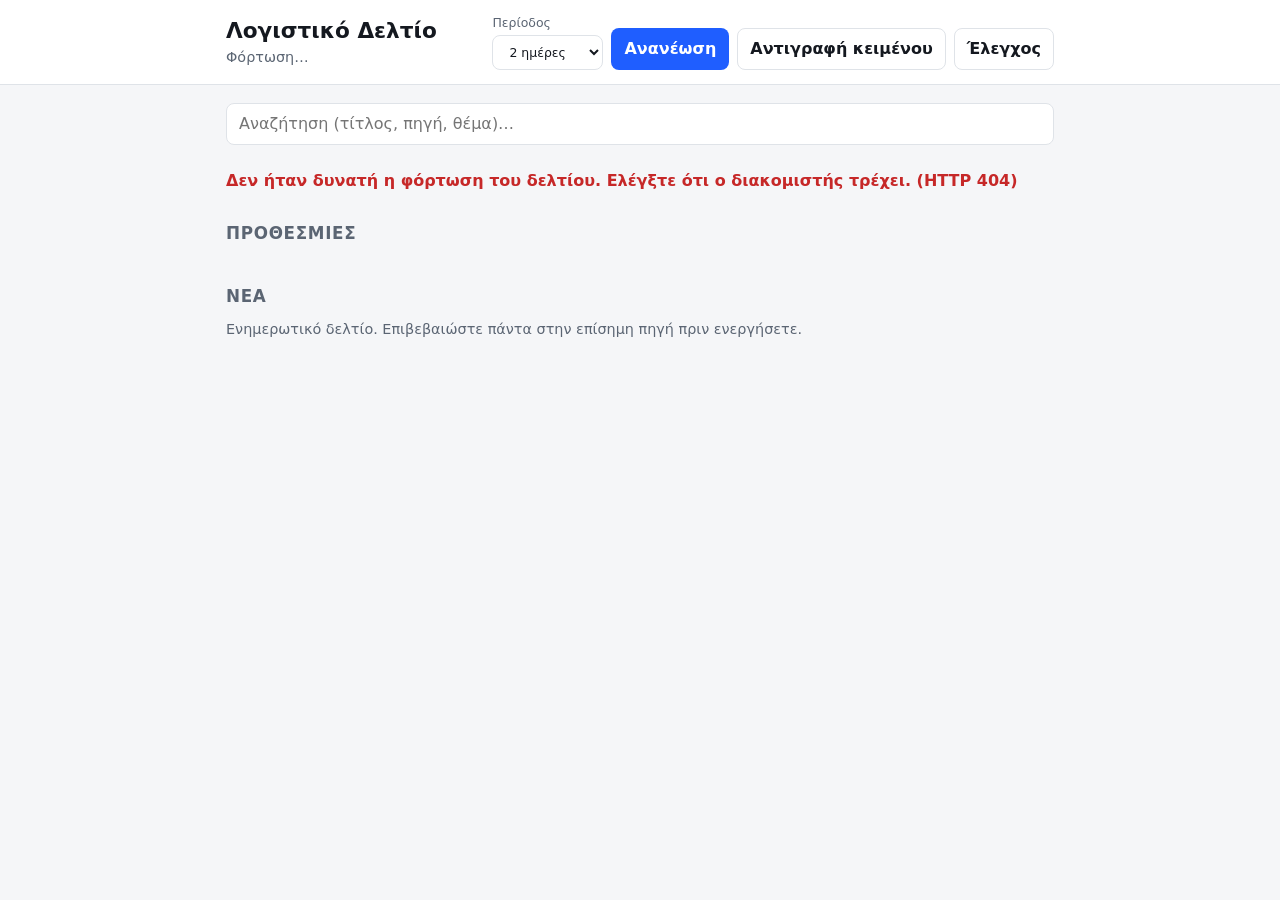
==== web/index.html @ fa8f1fe4 "Add files via upload" ====
<!doctype html>
<html lang="el">
<head>
  <meta charset="utf-8">
  <meta name="viewport" content="width=device-width, initial-scale=1">
  <title>Λογιστικό Δελτίο</title>
  <link rel="stylesheet" href="styles.css">
</head>
<body>
  <header class="top">
    <div class="wrap bar">
      <div>
        <h1>Λογιστικό Δελτίο</h1>
        <p id="subtitle" class="muted">Φόρτωση…</p>
      </div>
      <div class="actions">
        <label class="field">
          <span>Περίοδος</span>
          <select id="days">
            <option value="1">1 ημέρα</option>
            <option value="2" selected>2 ημέρες</option>
            <option value="7">7 ημέρες</option>
            <option value="14">14 ημέρες</option>
          </select>
        </label>
        <button id="refresh" type="button">Ανανέωση</button>
        <button id="copy" type="button" class="ghost">Αντιγραφή κειμένου</button>
        <a class="btn ghost" href="review.html">Έλεγχος</a>
      </div>
    </div>
  </header>

  <main class="wrap">
    <div class="filters">
      <input id="q" type="search" placeholder="Αναζήτηση (τίτλος, πηγή, θέμα)…" aria-label="Αναζήτηση">
      <div id="tags" class="chips" role="group" aria-label="Φίλτρο θέματος"></div>
    </div>

    <p id="status" role="status" class="status"></p>

    <section id="deadlines-sec" aria-labelledby="h-deadlines">
      <h2 id="h-deadlines">Προθεσμίες</h2>
      <ol id="deadlines" class="list"></ol>
    </section>

    <section id="news-sec" aria-labelledby="h-news">
      <h2 id="h-news">Νέα</h2>
      <ul id="news" class="list"></ul>
    </section>
  </main>

  <footer class="wrap muted">
    Ενημερωτικό δελτίο. Επιβεβαιώστε πάντα στην επίσημη πηγή πριν ενεργήσετε.
  </footer>

  <dialog id="keydlg">
    <form method="dialog">
      <h2>Κλειδί πρόσβασης</h2>
      <p class="muted">Ο διακομιστής απαιτεί κλειδί. Αποθηκεύεται μόνο για αυτή την καρτέλα.</p>
      <input id="keyinput" type="password" autocomplete="off" aria-label="Κλειδί πρόσβασης">
      <div class="dlg-actions">
        <button value="cancel" class="ghost">Άκυρο</button>
        <button value="ok">Σύνδεση</button>
      </div>
    </form>
  </dialog>

  <script src="app.js"></script>
</body>
</html>
---- web/styles.css ----
:root {
  --bg: #f5f6f8;
  --surface: #ffffff;
  --text: #14181f;
  --muted: #5b6573;
  --border: #dfe3e8;
  --accent: #1f5eff;
  --accent-text: #ffffff;
  --urgent: #c62828;
  --soon: #b45309;
  --later: #8a6d00;
  --chip: #eceff4;
  --radius: 12px;
}

@media (prefers-color-scheme: dark) {
  :root {
    --bg: #0f1216;
    --surface: #181c22;
    --text: #e8ebf0;
    --muted: #9aa5b3;
    --border: #2a313a;
    --accent: #6b95ff;
    --accent-text: #0b1020;
    --urgent: #ff7b72;
    --soon: #f0a35a;
    --later: #e3c25a;
    --chip: #222831;
  }
}

* { box-sizing: border-box; }

body {
  margin: 0;
  background: var(--bg);
  color: var(--text);
  font: 16px/1.5 system-ui, -apple-system, "Segoe UI", Roboto, "Noto Sans", sans-serif;
}

.wrap { max-width: 860px; margin: 0 auto; padding: 0 16px; }

.top { background: var(--surface); border-bottom: 1px solid var(--border); position: sticky; top: 0; z-index: 5; }
.bar { display: flex; flex-wrap: wrap; gap: 12px 24px; align-items: center; justify-content: space-between; padding-top: 14px; padding-bottom: 14px; }
h1 { margin: 0; font-size: 1.35rem; }
h2 { font-size: 1.05rem; margin: 28px 0 10px; text-transform: uppercase; letter-spacing: .04em; color: var(--muted); }
h3 { margin: 0 0 4px; font-size: 1.02rem; line-height: 1.35; }
p { margin: 0; }
.muted { color: var(--muted); font-size: .9rem; }

.actions { display: flex; flex-wrap: wrap; gap: 8px; align-items: end; }
.field { display: grid; gap: 2px; font-size: .78rem; color: var(--muted); }

button, select, input[type="search"], input[type="password"] {
  font: inherit;
  color: var(--text);
  background: var(--surface);
  border: 1px solid var(--border);
  border-radius: 8px;
  padding: 8px 12px;
}
button { cursor: pointer; background: var(--accent); color: var(--accent-text); border-color: transparent; font-weight: 600; }
button.ghost { background: transparent; color: var(--text); border-color: var(--border); }
button:disabled { opacity: .6; cursor: progress; }
:focus-visible { outline: 3px solid var(--accent); outline-offset: 2px; }

.filters { display: grid; gap: 10px; margin-top: 18px; }
input[type="search"] { width: 100%; }
.chips { display: flex; flex-wrap: wrap; gap: 6px; }
.chip {
  background: var(--chip); color: var(--text); border: 1px solid var(--border);
  border-radius: 999px; padding: 4px 12px; font-size: .85rem; font-weight: 500;
}
.chip[aria-pressed="true"] { background: var(--accent); color: var(--accent-text); border-color: transparent; }

.status { margin-top: 14px; color: var(--muted); }
.status.error { color: var(--urgent); font-weight: 600; }

.list { list-style: none; margin: 0; padding: 0; display: grid; gap: 10px; }

.card {
  background: var(--surface);
  border: 1px solid var(--border);
  border-radius: var(--radius);
  padding: 14px 16px;
}
.card a { color: inherit; text-decoration: none; }
.card a:hover { text-decoration: underline; text-underline-offset: 3px; }

.deadline { display: grid; grid-template-columns: 64px 1fr; gap: 14px; border-left: 5px solid var(--later); }
.deadline.urgent { border-left-color: var(--urgent); }
.deadline.soon { border-left-color: var(--soon); }

.datebadge {
  display: grid; place-content: center; text-align: center;
  background: var(--chip); border-radius: 10px; height: 64px;
}
.datebadge .day { font-size: 1.5rem; font-weight: 700; line-height: 1; }
.datebadge .mon { font-size: .8rem; color: var(--muted); text-transform: uppercase; }

.meta { color: var(--muted); font-size: .88rem; }
.when { color: var(--later); }
.urgent .when { color: var(--urgent); }
.soon .when { color: var(--soon); }

blockquote {
  margin: 8px 0 0; padding: 6px 12px; border-left: 3px solid var(--border);
  color: var(--muted); font-size: .88rem;
}
.warn { margin-top: 6px; font-size: .85rem; color: var(--soon); }

.pills { display: flex; flex-wrap: wrap; gap: 6px; margin-top: 8px; }
.pill { background: var(--chip); border-radius: 999px; padding: 1px 10px; font-size: .78rem; color: var(--muted); }

.empty { color: var(--muted); padding: 10px 0; }

.btn {
  display: inline-block; font: inherit; font-weight: 600; text-decoration: none;
  color: var(--accent-text); background: var(--accent);
  border: 1px solid transparent; border-radius: 8px; padding: 8px 12px;
}
.btn.ghost { background: transparent; color: var(--text); border-color: var(--border); }
button.danger { background: transparent; color: var(--urgent); border-color: var(--urgent); }
button.small { padding: 3px 10px; font-size: .82rem; }

.toolbar { display: flex; flex-wrap: wrap; gap: 8px; align-items: center; margin-top: 18px; }
.check { display: inline-flex; gap: 6px; align-items: center; margin-right: 8px; }

.review { display: grid; grid-template-columns: 24px 1fr auto; gap: 12px; align-items: start; }
.review input[type="checkbox"] { width: 20px; height: 20px; margin-top: 2px; }
.row-actions { display: grid; gap: 6px; }
.excerpt { margin-top: 6px; font-size: .92rem; }
.deadline-row { display: flex; flex-wrap: wrap; gap: 8px; align-items: center; margin-top: 8px; font-size: .9rem; }
.deadline-row input[type="date"] {
  font: inherit; color: var(--text); background: var(--surface);
  border: 1px solid var(--border); border-radius: 8px; padding: 4px 8px;
}
.saved { color: var(--muted); font-size: .85rem; }
[hidden] { display: none !important; }

footer { padding-top: 32px; padding-bottom: 40px; }

dialog { border: 1px solid var(--border); border-radius: var(--radius); background: var(--surface); color: var(--text); max-width: 360px; width: calc(100% - 32px); }
dialog::backdrop { background: rgba(0, 0, 0, .5); }
dialog h2 { margin: 0 0 6px; text-transform: none; letter-spacing: 0; color: var(--text); }
dialog input { width: 100%; margin: 12px 0; }
.dlg-actions { display: flex; gap: 8px; justify-content: flex-end; }

@media (max-width: 600px) {
  .review { grid-template-columns: 24px 1fr; }
  .row-actions { grid-column: 2; grid-auto-flow: column; justify-content: start; }
}

@media (max-width: 520px) {
  .deadline { grid-template-columns: 52px 1fr; gap: 10px; }
  .datebadge { height: 52px; }
  .datebadge .day { font-size: 1.2rem; }
  .actions { width: 100%; }
  .actions .ghost, .actions #refresh { flex: 1; }
}

@media (prefers-reduced-motion: no-preference) {
  button { transition: opacity .15s; }
}
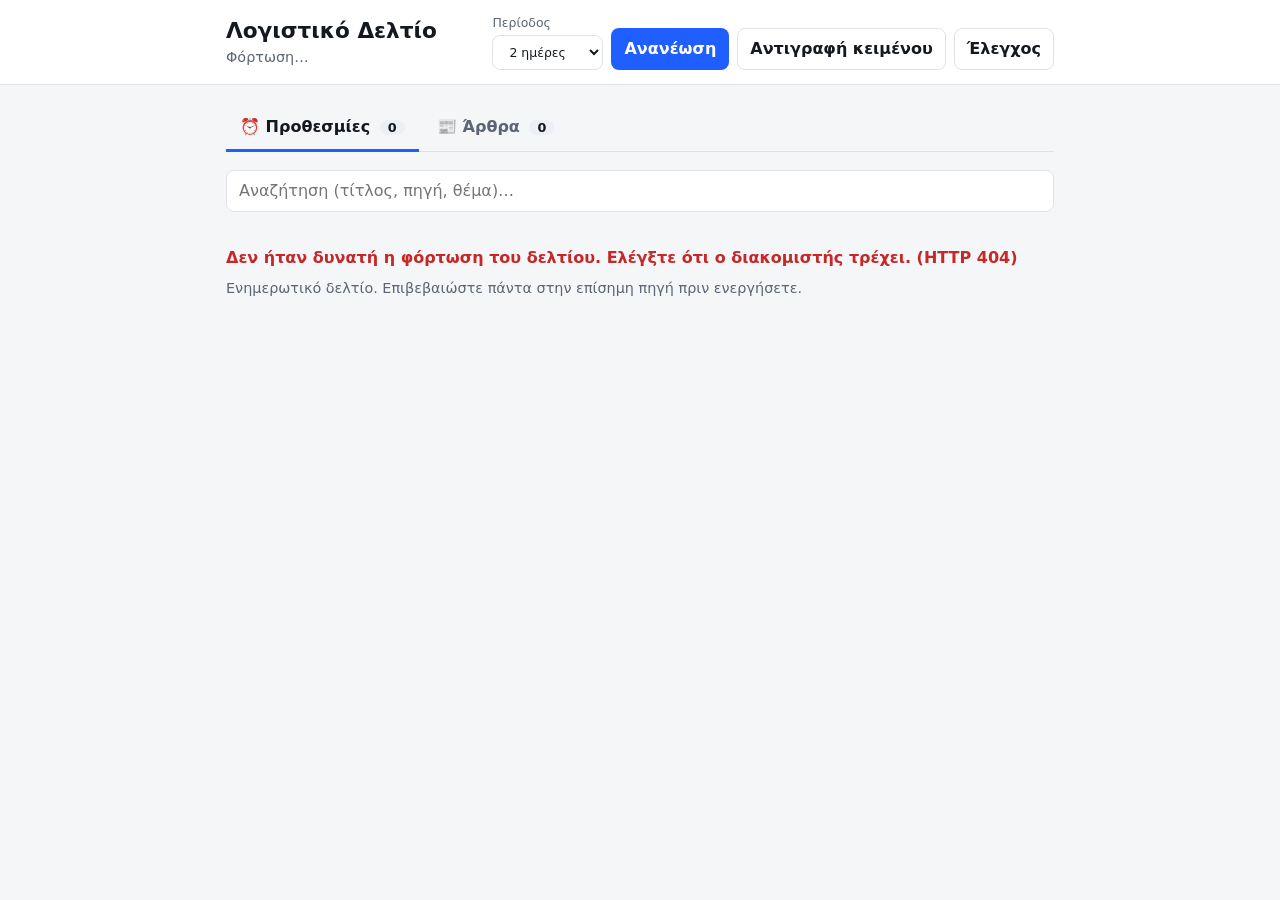
==== commit d322f5a8: "Add files via upload" ====
--- a/web/index.html
+++ b/web/index.html
@@ -1,70 +1,85 @@
-<!doctype html>
-<html lang="el">
-<head>
-  <meta charset="utf-8">
-  <meta name="viewport" content="width=device-width, initial-scale=1">
-  <title>Λογιστικό Δελτίο</title>
-  <link rel="stylesheet" href="styles.css">
-</head>
-<body>
-  <header class="top">
-    <div class="wrap bar">
-      <div>
-        <h1>Λογιστικό Δελτίο</h1>
-        <p id="subtitle" class="muted">Φόρτωση…</p>
-      </div>
-      <div class="actions">
-        <label class="field">
-          <span>Περίοδος</span>
-          <select id="days">
-            <option value="1">1 ημέρα</option>
-            <option value="2" selected>2 ημέρες</option>
-            <option value="7">7 ημέρες</option>
-            <option value="14">14 ημέρες</option>
-          </select>
-        </label>
-        <button id="refresh" type="button">Ανανέωση</button>
-        <button id="copy" type="button" class="ghost">Αντιγραφή κειμένου</button>
-        <a class="btn ghost" href="review.html">Έλεγχος</a>
-      </div>
-    </div>
-  </header>
-
-  <main class="wrap">
-    <div class="filters">
-      <input id="q" type="search" placeholder="Αναζήτηση (τίτλος, πηγή, θέμα)…" aria-label="Αναζήτηση">
-      <div id="tags" class="chips" role="group" aria-label="Φίλτρο θέματος"></div>
-    </div>
-
-    <p id="status" role="status" class="status"></p>
-
-    <section id="deadlines-sec" aria-labelledby="h-deadlines">
-      <h2 id="h-deadlines">Προθεσμίες</h2>
-      <ol id="deadlines" class="list"></ol>
-    </section>
-
-    <section id="news-sec" aria-labelledby="h-news">
-      <h2 id="h-news">Νέα</h2>
-      <ul id="news" class="list"></ul>
-    </section>
-  </main>
-
-  <footer class="wrap muted">
-    Ενημερωτικό δελτίο. Επιβεβαιώστε πάντα στην επίσημη πηγή πριν ενεργήσετε.
-  </footer>
-
-  <dialog id="keydlg">
-    <form method="dialog">
-      <h2>Κλειδί πρόσβασης</h2>
-      <p class="muted">Ο διακομιστής απαιτεί κλειδί. Αποθηκεύεται μόνο για αυτή την καρτέλα.</p>
-      <input id="keyinput" type="password" autocomplete="off" aria-label="Κλειδί πρόσβασης">
-      <div class="dlg-actions">
-        <button value="cancel" class="ghost">Άκυρο</button>
-        <button value="ok">Σύνδεση</button>
-      </div>
-    </form>
-  </dialog>
-
-  <script src="app.js"></script>
-</body>
-</html>+<!doctype html>
+<html lang="el">
+<head>
+  <meta charset="utf-8">
+  <meta name="viewport" content="width=device-width, initial-scale=1">
+  <title>Λογιστικό Δελτίο</title>
+  <link rel="stylesheet" href="styles.css">
+</head>
+<body>
+  <header class="top">
+    <div class="wrap bar">
+      <div>
+        <h1>Λογιστικό Δελτίο</h1>
+        <p id="subtitle" class="muted">Φόρτωση…</p>
+      </div>
+      <div class="actions">
+        <label class="field">
+          <span>Περίοδος</span>
+          <select id="days">
+            <option value="1">1 ημέρα</option>
+            <option value="2" selected>2 ημέρες</option>
+            <option value="7">7 ημέρες</option>
+            <option value="14">14 ημέρες</option>
+          </select>
+        </label>
+        <button id="refresh" type="button">Ανανέωση</button>
+        <button id="copy" type="button" class="ghost">Αντιγραφή κειμένου</button>
+        <a class="btn ghost" href="review.html">Έλεγχος</a>
+      </div>
+    </div>
+  </header>
+
+  <main class="wrap">
+    <div class="tabs" role="tablist" aria-label="Ενότητες">
+      <button id="tab-deadlines" class="tab" role="tab" type="button" aria-selected="true" aria-controls="deadlines-sec">
+        ⏰ Προθεσμίες <span id="n-deadlines" class="count">0</span>
+      </button>
+      <button id="tab-news" class="tab" role="tab" type="button" aria-selected="false" aria-controls="news-sec">
+        📰 Άρθρα <span id="n-news" class="count">0</span>
+      </button>
+    </div>
+
+    <details id="sources-sec" class="sources" hidden>
+      <summary id="sources-summary">Πηγές</summary>
+      <ul id="sources" class="srclist"></ul>
+    </details>
+
+    <div id="filters" class="filters">
+      <input id="q" type="search" placeholder="Αναζήτηση (τίτλος, πηγή, θέμα)…" aria-label="Αναζήτηση">
+      <div id="srcchips" class="chips" role="group" aria-label="Φίλτρο πηγής"></div>
+      <div id="tags" class="chips" role="group" aria-label="Φίλτρο θέματος"></div>
+    </div>
+
+    <p id="status" role="status" class="status"></p>
+
+    <section id="deadlines-sec" role="tabpanel" aria-labelledby="tab-deadlines">
+      <ol id="deadlines" class="list"></ol>
+      <button id="more-deadlines" type="button" class="ghost more" hidden></button>
+    </section>
+
+    <section id="news-sec" role="tabpanel" aria-labelledby="tab-news" hidden>
+      <ul id="news" class="list"></ul>
+    </section>
+
+  </main>
+
+  <footer class="wrap muted">
+    Ενημερωτικό δελτίο. Επιβεβαιώστε πάντα στην επίσημη πηγή πριν ενεργήσετε.
+  </footer>
+
+  <dialog id="keydlg">
+    <form method="dialog">
+      <h2>Κλειδί πρόσβασης</h2>
+      <p class="muted">Ο διακομιστής απαιτεί κλειδί. Αποθηκεύεται μόνο για αυτή την καρτέλα.</p>
+      <input id="keyinput" type="password" autocomplete="off" aria-label="Κλειδί πρόσβασης">
+      <div class="dlg-actions">
+        <button value="cancel" class="ghost">Άκυρο</button>
+        <button value="ok">Σύνδεση</button>
+      </div>
+    </form>
+  </dialog>
+
+  <script src="app.js"></script>
+</body>
+</html>
--- a/web/styles.css
+++ b/web/styles.css
@@ -1,164 +1,192 @@
-:root {
-  --bg: #f5f6f8;
-  --surface: #ffffff;
-  --text: #14181f;
-  --muted: #5b6573;
-  --border: #dfe3e8;
-  --accent: #1f5eff;
-  --accent-text: #ffffff;
-  --urgent: #c62828;
-  --soon: #b45309;
-  --later: #8a6d00;
-  --chip: #eceff4;
-  --radius: 12px;
-}
-
-@media (prefers-color-scheme: dark) {
-  :root {
-    --bg: #0f1216;
-    --surface: #181c22;
-    --text: #e8ebf0;
-    --muted: #9aa5b3;
-    --border: #2a313a;
-    --accent: #6b95ff;
-    --accent-text: #0b1020;
-    --urgent: #ff7b72;
-    --soon: #f0a35a;
-    --later: #e3c25a;
-    --chip: #222831;
-  }
-}
-
-* { box-sizing: border-box; }
-
-body {
-  margin: 0;
-  background: var(--bg);
-  color: var(--text);
-  font: 16px/1.5 system-ui, -apple-system, "Segoe UI", Roboto, "Noto Sans", sans-serif;
-}
-
-.wrap { max-width: 860px; margin: 0 auto; padding: 0 16px; }
-
-.top { background: var(--surface); border-bottom: 1px solid var(--border); position: sticky; top: 0; z-index: 5; }
-.bar { display: flex; flex-wrap: wrap; gap: 12px 24px; align-items: center; justify-content: space-between; padding-top: 14px; padding-bottom: 14px; }
-h1 { margin: 0; font-size: 1.35rem; }
-h2 { font-size: 1.05rem; margin: 28px 0 10px; text-transform: uppercase; letter-spacing: .04em; color: var(--muted); }
-h3 { margin: 0 0 4px; font-size: 1.02rem; line-height: 1.35; }
-p { margin: 0; }
-.muted { color: var(--muted); font-size: .9rem; }
-
-.actions { display: flex; flex-wrap: wrap; gap: 8px; align-items: end; }
-.field { display: grid; gap: 2px; font-size: .78rem; color: var(--muted); }
-
-button, select, input[type="search"], input[type="password"] {
-  font: inherit;
-  color: var(--text);
-  background: var(--surface);
-  border: 1px solid var(--border);
-  border-radius: 8px;
-  padding: 8px 12px;
-}
-button { cursor: pointer; background: var(--accent); color: var(--accent-text); border-color: transparent; font-weight: 600; }
-button.ghost { background: transparent; color: var(--text); border-color: var(--border); }
-button:disabled { opacity: .6; cursor: progress; }
-:focus-visible { outline: 3px solid var(--accent); outline-offset: 2px; }
-
-.filters { display: grid; gap: 10px; margin-top: 18px; }
-input[type="search"] { width: 100%; }
-.chips { display: flex; flex-wrap: wrap; gap: 6px; }
-.chip {
-  background: var(--chip); color: var(--text); border: 1px solid var(--border);
-  border-radius: 999px; padding: 4px 12px; font-size: .85rem; font-weight: 500;
-}
-.chip[aria-pressed="true"] { background: var(--accent); color: var(--accent-text); border-color: transparent; }
-
-.status { margin-top: 14px; color: var(--muted); }
-.status.error { color: var(--urgent); font-weight: 600; }
-
-.list { list-style: none; margin: 0; padding: 0; display: grid; gap: 10px; }
-
-.card {
-  background: var(--surface);
-  border: 1px solid var(--border);
-  border-radius: var(--radius);
-  padding: 14px 16px;
-}
-.card a { color: inherit; text-decoration: none; }
-.card a:hover { text-decoration: underline; text-underline-offset: 3px; }
-
-.deadline { display: grid; grid-template-columns: 64px 1fr; gap: 14px; border-left: 5px solid var(--later); }
-.deadline.urgent { border-left-color: var(--urgent); }
-.deadline.soon { border-left-color: var(--soon); }
-
-.datebadge {
-  display: grid; place-content: center; text-align: center;
-  background: var(--chip); border-radius: 10px; height: 64px;
-}
-.datebadge .day { font-size: 1.5rem; font-weight: 700; line-height: 1; }
-.datebadge .mon { font-size: .8rem; color: var(--muted); text-transform: uppercase; }
-
-.meta { color: var(--muted); font-size: .88rem; }
-.when { color: var(--later); }
-.urgent .when { color: var(--urgent); }
-.soon .when { color: var(--soon); }
-
-blockquote {
-  margin: 8px 0 0; padding: 6px 12px; border-left: 3px solid var(--border);
-  color: var(--muted); font-size: .88rem;
-}
-.warn { margin-top: 6px; font-size: .85rem; color: var(--soon); }
-
-.pills { display: flex; flex-wrap: wrap; gap: 6px; margin-top: 8px; }
-.pill { background: var(--chip); border-radius: 999px; padding: 1px 10px; font-size: .78rem; color: var(--muted); }
-
-.empty { color: var(--muted); padding: 10px 0; }
-
-.btn {
-  display: inline-block; font: inherit; font-weight: 600; text-decoration: none;
-  color: var(--accent-text); background: var(--accent);
-  border: 1px solid transparent; border-radius: 8px; padding: 8px 12px;
-}
-.btn.ghost { background: transparent; color: var(--text); border-color: var(--border); }
-button.danger { background: transparent; color: var(--urgent); border-color: var(--urgent); }
-button.small { padding: 3px 10px; font-size: .82rem; }
-
-.toolbar { display: flex; flex-wrap: wrap; gap: 8px; align-items: center; margin-top: 18px; }
-.check { display: inline-flex; gap: 6px; align-items: center; margin-right: 8px; }
-
-.review { display: grid; grid-template-columns: 24px 1fr auto; gap: 12px; align-items: start; }
-.review input[type="checkbox"] { width: 20px; height: 20px; margin-top: 2px; }
-.row-actions { display: grid; gap: 6px; }
-.excerpt { margin-top: 6px; font-size: .92rem; }
-.deadline-row { display: flex; flex-wrap: wrap; gap: 8px; align-items: center; margin-top: 8px; font-size: .9rem; }
-.deadline-row input[type="date"] {
-  font: inherit; color: var(--text); background: var(--surface);
-  border: 1px solid var(--border); border-radius: 8px; padding: 4px 8px;
-}
-.saved { color: var(--muted); font-size: .85rem; }
-[hidden] { display: none !important; }
-
-footer { padding-top: 32px; padding-bottom: 40px; }
-
-dialog { border: 1px solid var(--border); border-radius: var(--radius); background: var(--surface); color: var(--text); max-width: 360px; width: calc(100% - 32px); }
-dialog::backdrop { background: rgba(0, 0, 0, .5); }
-dialog h2 { margin: 0 0 6px; text-transform: none; letter-spacing: 0; color: var(--text); }
-dialog input { width: 100%; margin: 12px 0; }
-.dlg-actions { display: flex; gap: 8px; justify-content: flex-end; }
-
-@media (max-width: 600px) {
-  .review { grid-template-columns: 24px 1fr; }
-  .row-actions { grid-column: 2; grid-auto-flow: column; justify-content: start; }
-}
-
-@media (max-width: 520px) {
-  .deadline { grid-template-columns: 52px 1fr; gap: 10px; }
-  .datebadge { height: 52px; }
-  .datebadge .day { font-size: 1.2rem; }
-  .actions { width: 100%; }
-  .actions .ghost, .actions #refresh { flex: 1; }
-}
-
-@media (prefers-reduced-motion: no-preference) {
-  button { transition: opacity .15s; }
-}+:root {
+  --bg: #f5f6f8;
+  --surface: #ffffff;
+  --text: #14181f;
+  --muted: #5b6573;
+  --border: #dfe3e8;
+  --accent: #1f5eff;
+  --accent-text: #ffffff;
+  --urgent: #c62828;
+  --soon: #b45309;
+  --later: #8a6d00;
+  --chip: #eceff4;
+  --radius: 12px;
+}
+
+@media (prefers-color-scheme: dark) {
+  :root {
+    --bg: #0f1216;
+    --surface: #181c22;
+    --text: #e8ebf0;
+    --muted: #9aa5b3;
+    --border: #2a313a;
+    --accent: #6b95ff;
+    --accent-text: #0b1020;
+    --urgent: #ff7b72;
+    --soon: #f0a35a;
+    --later: #e3c25a;
+    --chip: #222831;
+  }
+}
+
+* { box-sizing: border-box; }
+
+body {
+  margin: 0;
+  background: var(--bg);
+  color: var(--text);
+  font: 16px/1.5 system-ui, -apple-system, "Segoe UI", Roboto, "Noto Sans", sans-serif;
+}
+
+.wrap { max-width: 860px; margin: 0 auto; padding: 0 16px; }
+
+.top { background: var(--surface); border-bottom: 1px solid var(--border); position: sticky; top: 0; z-index: 5; }
+.bar { display: flex; flex-wrap: wrap; gap: 12px 24px; align-items: center; justify-content: space-between; padding-top: 14px; padding-bottom: 14px; }
+h1 { margin: 0; font-size: 1.35rem; }
+h2 { font-size: 1.05rem; margin: 28px 0 10px; text-transform: uppercase; letter-spacing: .04em; color: var(--muted); }
+h3 { margin: 0 0 4px; font-size: 1.02rem; line-height: 1.35; }
+p { margin: 0; }
+.muted { color: var(--muted); font-size: .9rem; }
+
+.actions { display: flex; flex-wrap: wrap; gap: 8px; align-items: end; }
+.field { display: grid; gap: 2px; font-size: .78rem; color: var(--muted); }
+
+button, select, input[type="search"], input[type="password"] {
+  font: inherit;
+  color: var(--text);
+  background: var(--surface);
+  border: 1px solid var(--border);
+  border-radius: 8px;
+  padding: 8px 12px;
+}
+button { cursor: pointer; background: var(--accent); color: var(--accent-text); border-color: transparent; font-weight: 600; }
+button.ghost { background: transparent; color: var(--text); border-color: var(--border); }
+button:disabled { opacity: .6; cursor: progress; }
+:focus-visible { outline: 3px solid var(--accent); outline-offset: 2px; }
+
+.filters { display: grid; gap: 10px; margin-top: 18px; }
+input[type="search"] { width: 100%; }
+.chips { display: flex; flex-wrap: wrap; gap: 6px; }
+.chip {
+  background: var(--chip); color: var(--text); border: 1px solid var(--border);
+  border-radius: 999px; padding: 4px 12px; font-size: .85rem; font-weight: 500;
+}
+.chip[aria-pressed="true"] { background: var(--accent); color: var(--accent-text); border-color: transparent; }
+
+.status { margin-top: 14px; color: var(--muted); }
+.status.error { color: var(--urgent); font-weight: 600; }
+
+.list { list-style: none; margin: 0; padding: 0; display: grid; gap: 10px; }
+
+.card {
+  background: var(--surface);
+  border: 1px solid var(--border);
+  border-radius: var(--radius);
+  padding: 14px 16px;
+}
+.card a { color: inherit; text-decoration: none; }
+.card a:hover { text-decoration: underline; text-underline-offset: 3px; }
+
+.deadline { display: grid; grid-template-columns: 64px 1fr; gap: 14px; border-left: 5px solid var(--later); }
+.deadline.urgent { border-left-color: var(--urgent); }
+.deadline.soon { border-left-color: var(--soon); }
+
+.datebadge {
+  display: grid; place-content: center; text-align: center;
+  background: var(--chip); border-radius: 10px; height: 64px;
+}
+.datebadge .day { font-size: 1.5rem; font-weight: 700; line-height: 1; }
+.datebadge .mon { font-size: .8rem; color: var(--muted); text-transform: uppercase; }
+
+.meta { color: var(--muted); font-size: .88rem; }
+.when { color: var(--later); }
+.urgent .when { color: var(--urgent); }
+.soon .when { color: var(--soon); }
+
+blockquote {
+  margin: 8px 0 0; padding: 6px 12px; border-left: 3px solid var(--border);
+  color: var(--muted); font-size: .88rem;
+}
+.warn { margin-top: 6px; font-size: .85rem; color: var(--soon); }
+
+.pills { display: flex; flex-wrap: wrap; gap: 6px; margin-top: 8px; }
+.pill { background: var(--chip); border-radius: 999px; padding: 1px 10px; font-size: .78rem; color: var(--muted); }
+
+.empty { color: var(--muted); padding: 10px 0; }
+
+.btn {
+  display: inline-block; font: inherit; font-weight: 600; text-decoration: none;
+  color: var(--accent-text); background: var(--accent);
+  border: 1px solid transparent; border-radius: 8px; padding: 8px 12px;
+}
+.btn.ghost { background: transparent; color: var(--text); border-color: var(--border); }
+button.danger { background: transparent; color: var(--urgent); border-color: var(--urgent); }
+button.small { padding: 3px 10px; font-size: .82rem; }
+
+.toolbar { display: flex; flex-wrap: wrap; gap: 8px; align-items: center; margin-top: 18px; }
+.check { display: inline-flex; gap: 6px; align-items: center; margin-right: 8px; }
+
+.review { display: grid; grid-template-columns: 24px 1fr auto; gap: 12px; align-items: start; }
+.review input[type="checkbox"] { width: 20px; height: 20px; margin-top: 2px; }
+.row-actions { display: grid; gap: 6px; }
+.excerpt { margin-top: 6px; font-size: .92rem; }
+.deadline-row { display: flex; flex-wrap: wrap; gap: 8px; align-items: center; margin-top: 8px; font-size: .9rem; }
+.deadline-row input[type="date"] {
+  font: inherit; color: var(--text); background: var(--surface);
+  border: 1px solid var(--border); border-radius: 8px; padding: 4px 8px;
+}
+.saved { color: var(--muted); font-size: .85rem; }
+[hidden] { display: none !important; }
+
+.tabs { display: flex; gap: 4px; margin-top: 20px; border-bottom: 1px solid var(--border); }
+button.tab {
+  background: transparent; color: var(--muted); border: 0; border-bottom: 3px solid transparent;
+  border-radius: 0; padding: 10px 14px; font-size: 1rem; font-weight: 600; margin-bottom: -1px;
+}
+button.tab[aria-selected="true"] { color: var(--text); border-bottom-color: var(--accent); }
+.count { background: var(--chip); color: var(--text); border-radius: 999px; padding: 0 8px; font-size: .8rem; margin-left: 4px; }
+#deadlines-sec, #news-sec { margin-top: 8px; }
+.deadline-tag { margin-top: 6px; font-size: .88rem; font-weight: 600; color: var(--soon); }
+
+.preview { margin-top: 8px; font-size: .92rem; }
+.preview summary { cursor: pointer; color: var(--accent); font-weight: 600; }
+.bodytext { margin-top: 6px; max-height: 260px; overflow: auto; white-space: pre-wrap; font-size: .85rem;
+            padding: 8px 10px; background: var(--chip); border-radius: 8px; }
+
+.sources { margin-top: 18px; background: var(--surface); border: 1px solid var(--border); border-radius: var(--radius); padding: 10px 16px; }
+.sources summary { cursor: pointer; font-weight: 600; }
+.sources.has-error { border-color: var(--urgent); }
+.sources.has-error summary { color: var(--urgent); }
+.srclist { list-style: none; margin: 10px 0 2px; padding: 0; display: grid; gap: 6px; font-size: .88rem; }
+.src.bad { color: var(--urgent); }
+.src.never { color: var(--muted); }
+.src span { color: var(--muted); }
+.src.bad span { color: var(--urgent); }
+.more { margin-top: 12px; }
+
+footer { padding-top: 32px; padding-bottom: 40px; }
+
+dialog { border: 1px solid var(--border); border-radius: var(--radius); background: var(--surface); color: var(--text); max-width: 360px; width: calc(100% - 32px); }
+dialog::backdrop { background: rgba(0, 0, 0, .5); }
+dialog h2 { margin: 0 0 6px; text-transform: none; letter-spacing: 0; color: var(--text); }
+dialog input { width: 100%; margin: 12px 0; }
+.dlg-actions { display: flex; gap: 8px; justify-content: flex-end; }
+
+@media (max-width: 600px) {
+  .review { grid-template-columns: 24px 1fr; }
+  .row-actions { grid-column: 2; grid-auto-flow: column; justify-content: start; }
+}
+
+@media (max-width: 520px) {
+  button.tab { padding: 10px 8px; font-size: .9rem; white-space: nowrap; }
+  .count { margin-left: 2px; padding: 0 6px; }
+  .deadline { grid-template-columns: 52px 1fr; gap: 10px; }
+  .datebadge { height: 52px; }
+  .datebadge .day { font-size: 1.2rem; }
+  .actions { width: 100%; }
+  .actions .ghost, .actions #refresh { flex: 1; }
+}
+
+@media (prefers-reduced-motion: no-preference) {
+  button { transition: opacity .15s; }
+}
